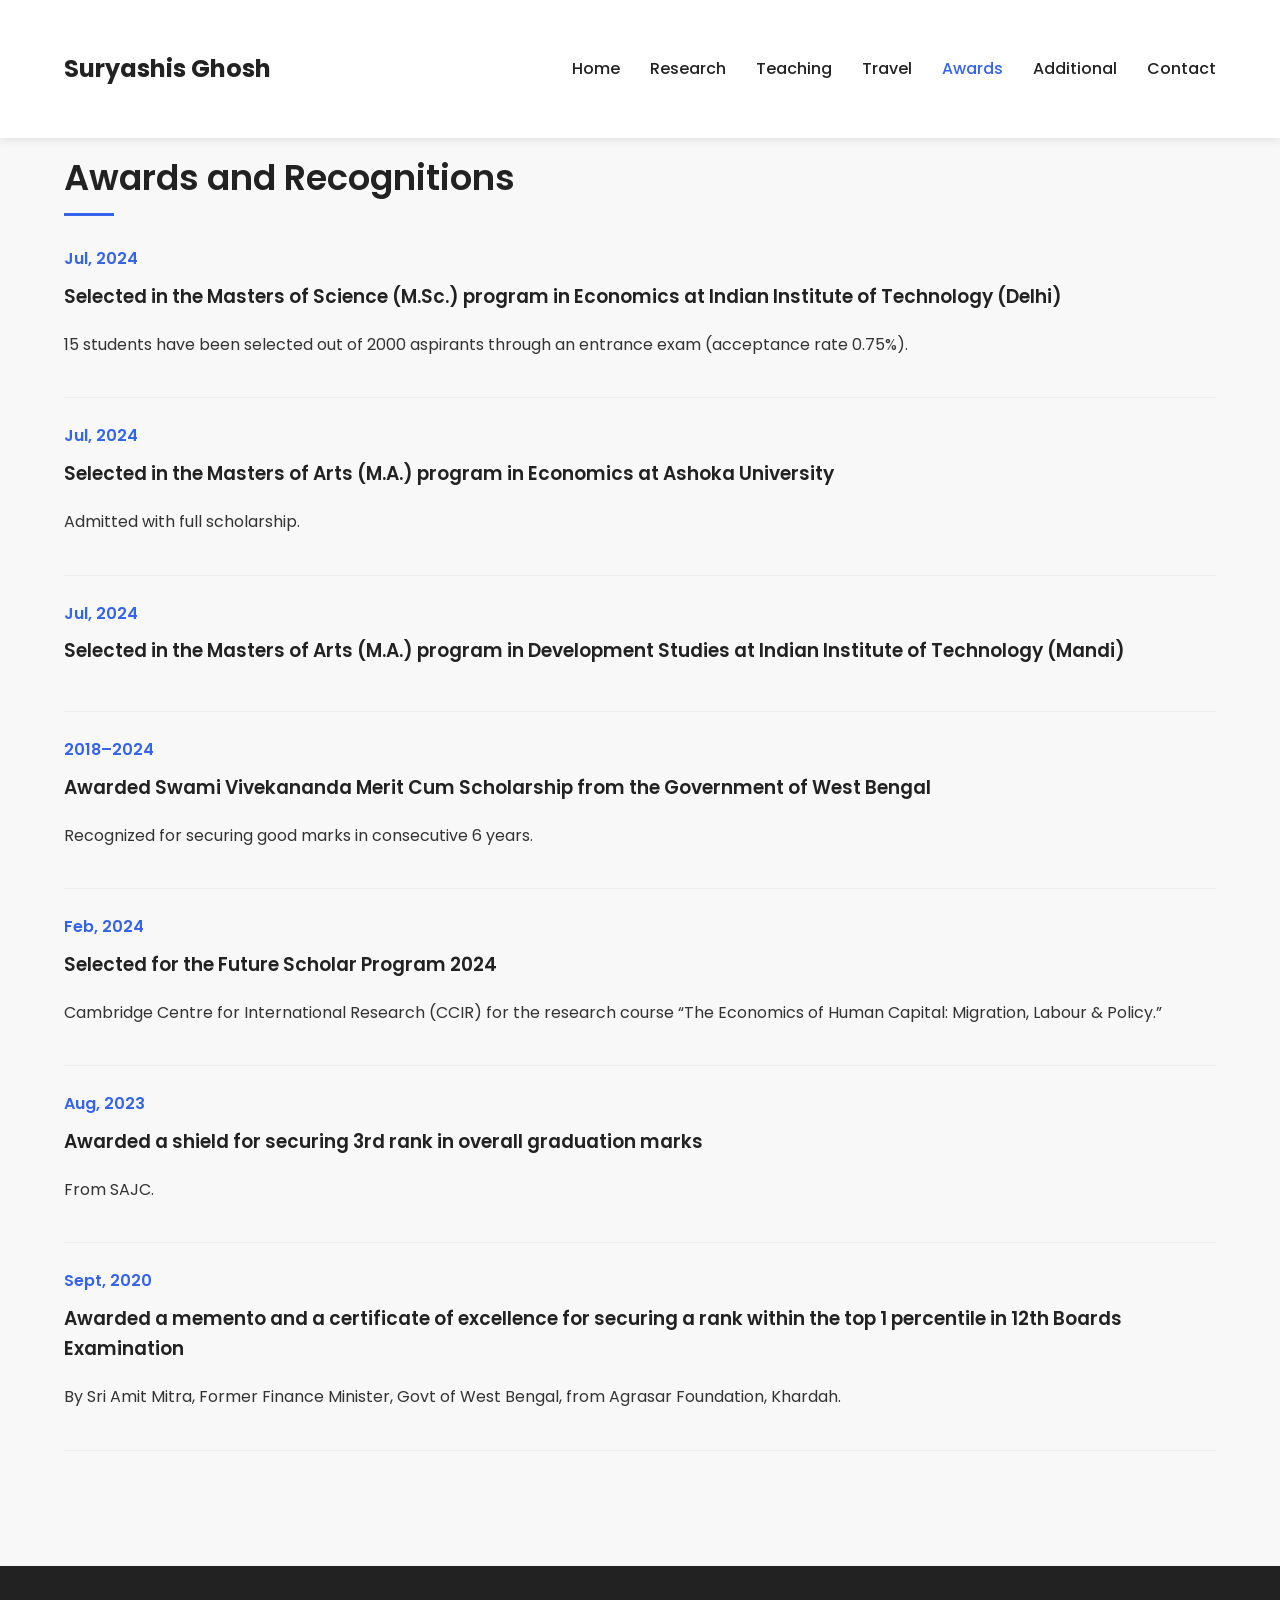
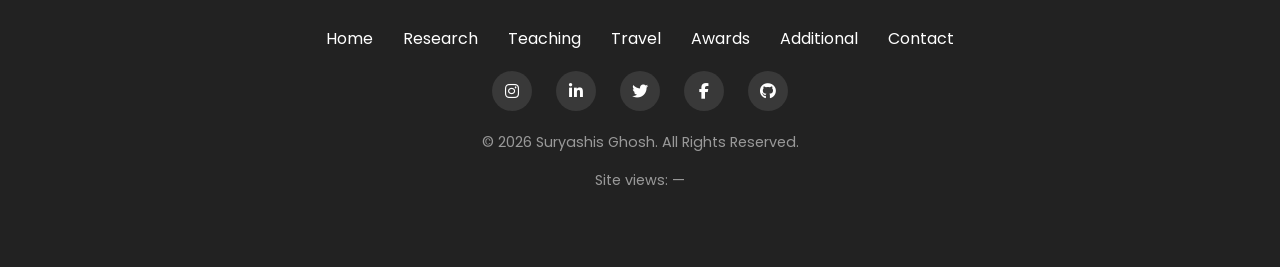
==== src/awards.html @ 5478cab2 "Update site content from CV Agent-Logs-Url: https://github.com/gsuryashis/gsuryashis.github.io/sessi" ====
<!DOCTYPE html>
<html lang="en">
<head>
  <meta charset="UTF-8">
  <meta name="viewport" content="width=device-width, initial-scale=1.0">
  <title>Awards & Recognitions - Suryashis Ghosh</title>
  <link rel="stylesheet" href="style.css">
  <link href="https://fonts.googleapis.com/css2?family=Poppins:wght@300;400;500;600;700&display=swap" rel="stylesheet">
  <link rel="stylesheet" href="https://cdnjs.cloudflare.com/ajax/libs/font-awesome/6.4.0/css/all.min.css">
</head>
<body>
  <header>
    <div class="container">
      <nav class="navbar">
        <a href="index.html" class="logo">Suryashis Ghosh</a>
        <div class="menu-toggle">
          <i class="fas fa-bars"></i>
        </div>
        <ul class="nav-links">
          <li><a href="index.html">Home</a></li>
          <li><a href="research.html">Research</a></li>
          <li><a href="teaching.html">Teaching</a></li>
          <li><a href="travel.html">Travel</a></li>
          <li><a href="awards.html" class="active">Awards</a></li>
          <li><a href="random.html">Additional</a></li>
          <li><a href="contact.html">Contact</a></li>
        </ul>
      </nav>
    </div>
  </header>

  <section class="awards-section" style="padding-top: 120px; padding-bottom: 60px;">
    <div class="container">
      <h2 class="section-title">Awards and Recognitions</h2>

      <div class="awards-item">
        <div class="awards-date">Jul, 2024</div>
        <h3>Selected in the Masters of Science (M.Sc.) program in Economics at Indian Institute of Technology (Delhi)</h3>
        <p>15 students have been selected out of 2000 aspirants through an entrance exam (acceptance rate 0.75%).</p>
      </div>

      <div class="awards-item">
        <div class="awards-date">Jul, 2024</div>
        <h3>Selected in the Masters of Arts (M.A.) program in Economics at Ashoka University</h3>
        <p>Admitted with full scholarship.</p>
      </div>

      <div class="awards-item">
        <div class="awards-date">Jul, 2024</div>
        <h3>Selected in the Masters of Arts (M.A.) program in Development Studies at Indian Institute of Technology (Mandi)</h3>
      </div>

      <div class="awards-item">
        <div class="awards-date">2018–2024</div>
        <h3>Awarded Swami Vivekananda Merit Cum Scholarship from the Government of West Bengal</h3>
        <p>Recognized for securing good marks in consecutive 6 years.</p>
      </div>

      <div class="awards-item">
        <div class="awards-date">Feb, 2024</div>
        <h3>Selected for the Future Scholar Program 2024</h3>
        <p>Cambridge Centre for International Research (CCIR) for the research course “The Economics of Human Capital: Migration, Labour &amp; Policy.”</p>
      </div>

      <div class="awards-item">
        <div class="awards-date">Aug, 2023</div>
        <h3>Awarded a shield for securing 3rd rank in overall graduation marks</h3>
        <p>From SAJC.</p>
      </div>

      <div class="awards-item">
        <div class="awards-date">Sept, 2020</div>
        <h3>Awarded a memento and a certificate of excellence for securing a rank within the top 1 percentile in 12th Boards Examination</h3>
        <p>By Sri Amit Mitra, Former Finance Minister, Govt of West Bengal, from Agrasar Foundation, Khardah.</p>
      </div>
    </div>
  </section>

  <footer>
    <div class="container">
      <div class="footer-links">
        <a href="index.html">Home</a>
        <a href="research.html">Research</a>
        <a href="teaching.html">Teaching</a>
        <a href="travel.html">Travel</a>
        <a href="awards.html">Awards</a>
        <a href="random.html">Additional</a>
        <a href="contact.html">Contact</a>
      </div>
      <div class="footer-social">
        <a href="https://www.instagram.com/suryashis__?igsh=MTIybG44cTZhZmIxaA==" target="_blank" rel="noopener"><i class="fab fa-instagram"></i></a>
        <a href="https://www.linkedin.com/in/suryashis-ghosh-774971322" target="_blank" rel="noopener"><i class="fab fa-linkedin-in"></i></a>
        <a href="https://x.com/suryashis33_" target="_blank" rel="noopener"><i class="fab fa-twitter"></i></a>
        <a href="https://www.facebook.com/share/18gVWW1637/" target="_blank" rel="noopener"><i class="fab fa-facebook-f"></i></a>
        <a href="https://github.com/gsuryashis" target="_blank" rel="noopener"><i class="fab fa-github"></i></a>
      </div>
      <p class="footer-text">&copy; 2026 Suryashis Ghosh. All Rights Reserved.</p>
      <p class="footer-views">Site views: <span data-view-count>Loading…</span></p>
    </div>
  </footer>

  <script src="script.js"></script>
</body>
</html>
---- src/style.css ----
/* Global Styles */
* {
  margin: 0;
  padding: 0;
  box-sizing: border-box;
  font-family: 'Poppins', sans-serif;
}

body {
  line-height: 1.6;
  color: #333;
  background-color: #f8f8f8;
}

.container {
  width: 90%;
  max-width: 1200px;
  margin: 0 auto;
  padding: 30px 0;
}

h1, h2, h3, h4, h5, h6 {
  margin-bottom: 20px;
  color: #222;
  font-weight: 600;
}

a {
  text-decoration: none;
  color: #3563E9;
  transition: color 0.3s ease;
}

a:hover {
  color: #1d4ed8;
}

p {
  margin-bottom: 15px;
}

.section-title {
  font-size: 2.2rem;
  margin-bottom: 40px;
  position: relative;
  display: inline-block;
}

.section-title::after {
  content: '';
  position: absolute;
  bottom: -10px;
  left: 0;
  width: 50px;
  height: 3px;
  background-color: #3563E9;
}

.btn {
  display: inline-block;
  padding: 12px 30px;
  background-color: #3563E9;
  color: white;
  border-radius: 5px;
  font-weight: 500;
  transition: background-color 0.3s ease;
}

.btn:hover {
  background-color: #1d4ed8;
  color: white;
}

/* Header Styles */
header {
  background-color: white;
  box-shadow: 0 2px 10px rgba(0, 0, 0, 0.1);
  position: fixed;
  width: 100%;
  top: 0;
  z-index: 1000;
}

.navbar {
  display: flex;
  justify-content: space-between;
  align-items: center;
  padding: 20px 0;
}

.logo {
  font-size: 1.5rem;
  font-weight: 700;
  color: #222;
}

.nav-links {
  display: flex;
  list-style: none;
}

.nav-links li {
  margin-left: 30px;
}

.nav-links a {
  color: #222;
  font-weight: 500;
}

.nav-links a:hover,
.nav-links a.active {
  color: #3563E9;
}

.menu-toggle {
  display: none;
  cursor: pointer;
  font-size: 1.5rem;
}

/* Hero Section */
.hero {
  display: flex;
  align-items: center;
  min-height: 100vh;
  padding-top: 80px;
}

.hero-flex {
  display: flex;
  align-items: flex-start;
  gap: 40px;
}

.hero-content {
  flex: 3;
}

.hero-content.full-width {
  padding-right: 0;
  max-width: 100%;
}

.hero-image {
  flex: 1;
  text-align: center;
}

.profile-pic {
  margin-top: 10px;
}

.hero-image img {
  max-width: 100%;
  border-radius: 10px;
  box-shadow: 0 5px 15px rgba(0, 0, 0, 0.1);
  transition: transform 0.3s ease;
  height: auto;
  max-height: 250px; 
  width: auto;
  object-fit: cover;
}

.hero-image img:hover {
  transform: scale(1.02);
}

.hero-title {
  font-size: 2.5rem;
  margin-bottom: 20px;
  color: #222;
}

.hero-subtitle {
  font-size: 1.2rem;
  color: #666;
  margin-bottom: 30px;
}

.social-links {
  display: flex;
  margin-top: 30px;
}

.social-links a {
  display: flex;
  align-items: center;
  justify-content: center;
  width: 40px;
  height: 40px;
  background-color: #3563E9;
  color: white;
  border-radius: 50%;
  margin-right: 15px;
  transition: all 0.3s ease;
}

.social-links a:hover {
  transform: translateY(-5px);
  background-color: #1d4ed8;
}

/* Education Section */
.education-item {
  margin-bottom: 30px;
  padding-bottom: 30px;
  border-bottom: 1px solid #eee;
}

.education-year {
  font-weight: 600;
  color: #3563E9;
  margin-bottom: 10px;
}

.education-degree {
  font-size: 1.2rem;
  font-weight: 600;
  margin-bottom: 10px;
}

.education-school {
  font-style: italic;
  color: #666;
}

/* CV Highlights */
.cv-section {
  padding: 60px 0;
}

.skills-grid {
  display: grid;
  grid-template-columns: repeat(auto-fit, minmax(220px, 1fr));
  gap: 20px;
  margin-top: 20px;
}

.skills-card {
  background-color: white;
  padding: 20px;
  border-radius: 10px;
  box-shadow: 0 5px 15px rgba(0, 0, 0, 0.08);
}

.skills-card h3 {
  margin-bottom: 10px;
  font-size: 1.1rem;
}

.info-list {
  list-style: disc;
  padding-left: 20px;
}

/* Research Projects */
.project-item {
  margin-bottom: 40px;
  padding-bottom: 40px;
  border-bottom: 1px solid #eee;
}

.project-title {
  font-size: 1.4rem;
  margin-bottom: 15px;
}

.project-meta {
  display: flex;
  margin-bottom: 15px;
  font-size: 0.9rem;
  color: #666;
}

.project-time, .project-supervisor {
  margin-right: 20px;
}

.project-description {
  line-height: 1.7;
}

/* Awards Section */
.awards-item {
  margin-bottom: 25px;
  padding-bottom: 25px;
  border-bottom: 1px solid #eee;
}

.awards-date {
  font-weight: 600;
  color: #3563E9;
  margin-bottom: 10px;
}

/* Teaching Section */
.teaching-section {
  background-color: #f5f7ff;
  padding: 60px 0;
}

.teaching-content {
  display: flex;
  flex-wrap: wrap;
  justify-content: space-between;
}

.teaching-area {
  flex: 0 0 48%;
  margin-bottom: 30px;
}

.teaching-area h3 {
  margin-bottom: 15px;
  font-size: 1.3rem;
}

.teaching-area ul {
  padding-left: 20px;
}

.teaching-area li {
  margin-bottom: 8px;
}

/* Travel Section */
.travel-grid {
  display: grid;
  grid-template-columns: repeat(auto-fill, minmax(300px, 1fr));
  gap: 30px;
  margin-top: 40px;
}

.travel-card {
  background-color: white;
  border-radius: 10px;
  overflow: hidden;
  box-shadow: 0 5px 15px rgba(0, 0, 0, 0.1);
  transition: transform 0.3s ease;
}

.travel-card:hover {
  transform: translateY(-10px);
}

.travel-image {
  height: 220px;
  overflow: hidden;
}

.travel-image img {
  width: 100%;
  height: 100%;
  object-fit: cover;
  object-position: center;
  transition: transform 0.5s ease;
}

.travel-card:hover .travel-image img {
  transform: scale(1.1);
}

.travel-content {
  padding: 20px;
}

.travel-title {
  font-size: 1.3rem;
  margin-bottom: 15px;
}

.travel-excerpt {
  margin-bottom: 20px;
  color: #666;
}

/* Travel Details Page */
.travel-header {
  height: 340px;
  position: relative;
}

.travel-header img {
  width: 100%;
  height: 100%;
  object-fit: cover;
  object-position: center;
}

.travel-header-content {
  position: absolute;
  bottom: 0;
  left: 0;
  width: 100%;
  padding: 40px;
  background: linear-gradient(to top, rgba(0,0,0,0.8), transparent);
  color: white;
}

.travel-detail {
  padding: 60px 0;
}

.travel-detail p {
  margin-bottom: 20px;
  line-height: 1.8;
}

/* Contact Section */
.contact-section {
  background-color: #f5f7ff;
  padding: 60px 0;
}

.contact-container {
  display: flex;
  flex-wrap: wrap;
  justify-content: space-between;
}

.contact-info {
  flex: 0 0 48%;
}

.contact-form {
  flex: 0 0 48%;
}

.contact-item {
  display: flex;
  align-items: flex-start;
  margin-bottom: 25px;
}

.contact-icon {
  width: 50px;
  height: 50px;
  background-color: #3563E9;
  border-radius: 50%;
  display: flex;
  align-items: center;
  justify-content: center;
  color: white;
  margin-right: 15px;
  flex-shrink: 0;
}

.contact-content h3 {
  margin-bottom: 5px;
  font-size: 1.2rem;
}

.contact-content p, .contact-content a {
  color: #666;
}

.form-group {
  margin-bottom: 20px;
}

.form-control {
  width: 100%;
  padding: 12px 15px;
  border: 1px solid #ddd;
  border-radius: 5px;
  font-size: 1rem;
}

textarea.form-control {
  height: 150px;
  resize: none;
}

/* Footer */
footer {
  background-color: #222;
  color: white;
  padding: 30px 0;
  text-align: center;
}

.footer-links {
  display: flex;
  justify-content: center;
  margin-bottom: 20px;
}

.footer-links a {
  margin: 0 15px;
  color: white;
}

.footer-links a:hover {
  color: #3563E9;
}

.footer-social {
  margin-bottom: 20px;
}

.footer-social a {
  display: inline-flex;
  align-items: center;
  justify-content: center;
  width: 40px;
  height: 40px;
  background-color: rgba(255, 255, 255, 0.1);
  color: white;
  border-radius: 50%;
  margin: 0 10px;
  transition: all 0.3s ease;
}

.footer-social a:hover {
  background-color: #3563E9;
  transform: translateY(-5px);
}

.footer-text {
  font-size: 0.9rem;
  color: #999;
}

.footer-views {
  font-size: 0.9rem;
  color: #999;
  margin-top: 5px;
}

/* Responsive Styles */
@media (max-width: 992px) {
  .hero-flex {
    flex-direction: column;
    align-items: center;
    text-align: center;
  }
  
  .hero-content {
    padding-right: 0;
  }
  
  .hero-image {
    margin-bottom: 30px;
    max-width: 250px;
    margin-left: auto;
    margin-right: auto;
  }
  
  .social-links {
    justify-content: center;
  }
  
  .contact-info, .contact-form {
    flex: 0 0 100%;
  }
  
  .contact-info {
    margin-bottom: 40px;
  }
}

@media (max-width: 768px) {
  .menu-toggle {
    display: block;
  }
  
  .nav-links {
    position: fixed;
    top: 80px;
    left: -100%;
    width: 100%;
    height: calc(100vh - 80px);
    background-color: white;
    flex-direction: column;
    align-items: center;
    padding-top: 30px;
    transition: all 0.4s ease;
  }
  
  .nav-links.active {
    left: 0;
  }
  
  .nav-links li {
    margin: 15px 0;
  }
  
  .teaching-area {
    flex: 0 0 100%;
  }
}

@media (max-width: 576px) {
  .section-title {
    font-size: 1.8rem;
  }
  
  .hero-title {
    font-size: 2.2rem;
  }
}
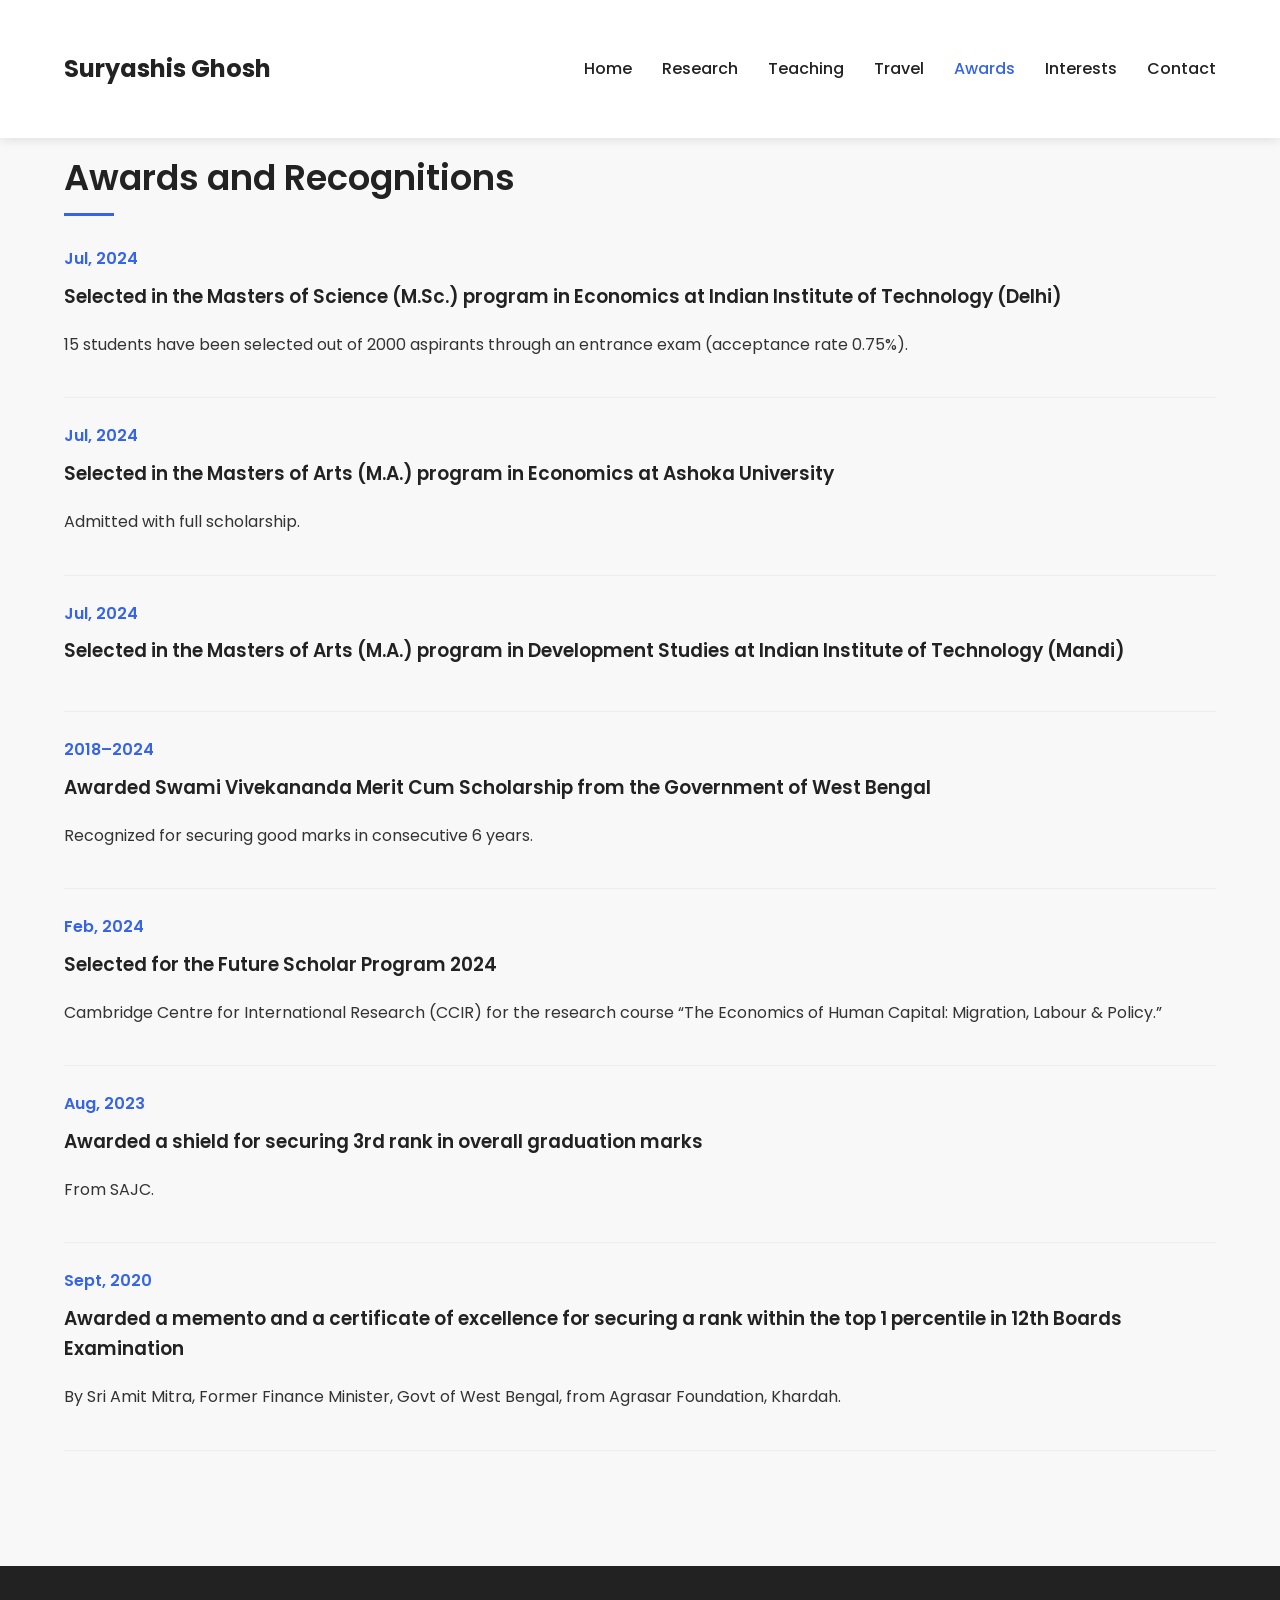
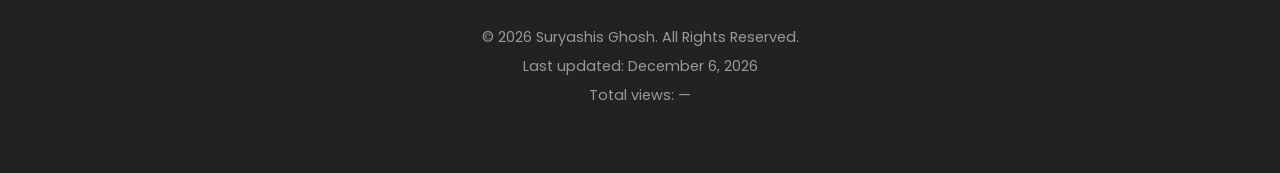
==== commit 562318e2: "Update homepage intro and footer layout Agent-Logs-Url: https://github.com/gsuryashis/gsuryashis.git" ====
--- a/src/awards.html
+++ b/src/awards.html
@@ -22,7 +22,7 @@
           <li><a href="teaching.html">Teaching</a></li>
           <li><a href="travel.html">Travel</a></li>
           <li><a href="awards.html" class="active">Awards</a></li>
-          <li><a href="random.html">Additional</a></li>
+          <li><a href="random.html">Interests</a></li>
           <li><a href="contact.html">Contact</a></li>
         </ul>
       </nav>
@@ -77,25 +77,10 @@
   </section>
 
   <footer>
-    <div class="container">
-      <div class="footer-links">
-        <a href="index.html">Home</a>
-        <a href="research.html">Research</a>
-        <a href="teaching.html">Teaching</a>
-        <a href="travel.html">Travel</a>
-        <a href="awards.html">Awards</a>
-        <a href="random.html">Additional</a>
-        <a href="contact.html">Contact</a>
-      </div>
-      <div class="footer-social">
-        <a href="https://www.instagram.com/suryashis__?igsh=MTIybG44cTZhZmIxaA==" target="_blank" rel="noopener"><i class="fab fa-instagram"></i></a>
-        <a href="https://www.linkedin.com/in/suryashis-ghosh-774971322" target="_blank" rel="noopener"><i class="fab fa-linkedin-in"></i></a>
-        <a href="https://x.com/suryashis33_" target="_blank" rel="noopener"><i class="fab fa-twitter"></i></a>
-        <a href="https://www.facebook.com/share/18gVWW1637/" target="_blank" rel="noopener"><i class="fab fa-facebook-f"></i></a>
-        <a href="https://github.com/gsuryashis" target="_blank" rel="noopener"><i class="fab fa-github"></i></a>
-      </div>
+    <div class="container footer-simple">
       <p class="footer-text">&copy; 2026 Suryashis Ghosh. All Rights Reserved.</p>
-      <p class="footer-views">Site views: <span data-view-count>Loading…</span></p>
+      <p class="footer-text">Last updated: <span data-last-updated>Loading…</span></p>
+      <p class="footer-views">Total views: <span data-view-count>Loading…</span></p>
     </div>
   </footer>
 
--- a/src/style.css
+++ b/src/style.css
@@ -38,6 +38,31 @@
 
 p {
   margin-bottom: 15px;
+}
+
+.accent-text {
+  color: #3563E9;
+  font-weight: 600;
+}
+
+.highlight-econ {
+  color: #2563EB;
+  font-weight: 600;
+}
+
+.highlight-ml {
+  color: #059669;
+  font-weight: 600;
+}
+
+.highlight-travel {
+  color: #EA580C;
+  font-weight: 600;
+}
+
+.highlight-barca {
+  color: #7C3AED;
+  font-weight: 600;
 }
 
 .section-title {
@@ -231,6 +256,15 @@
   padding: 60px 0;
 }
 
+.beyond-section {
+  padding: 60px 0;
+  background-color: white;
+}
+
+.beyond-list {
+  margin-bottom: 25px;
+}
+
 .skills-grid {
   display: grid;
   grid-template-columns: repeat(auto-fit, minmax(220px, 1fr));
@@ -527,6 +561,11 @@
   font-size: 0.9rem;
   color: #999;
   margin-top: 5px;
+}
+
+.footer-simple .footer-text,
+.footer-simple .footer-views {
+  margin-bottom: 6px;
 }
 
 /* Responsive Styles */
